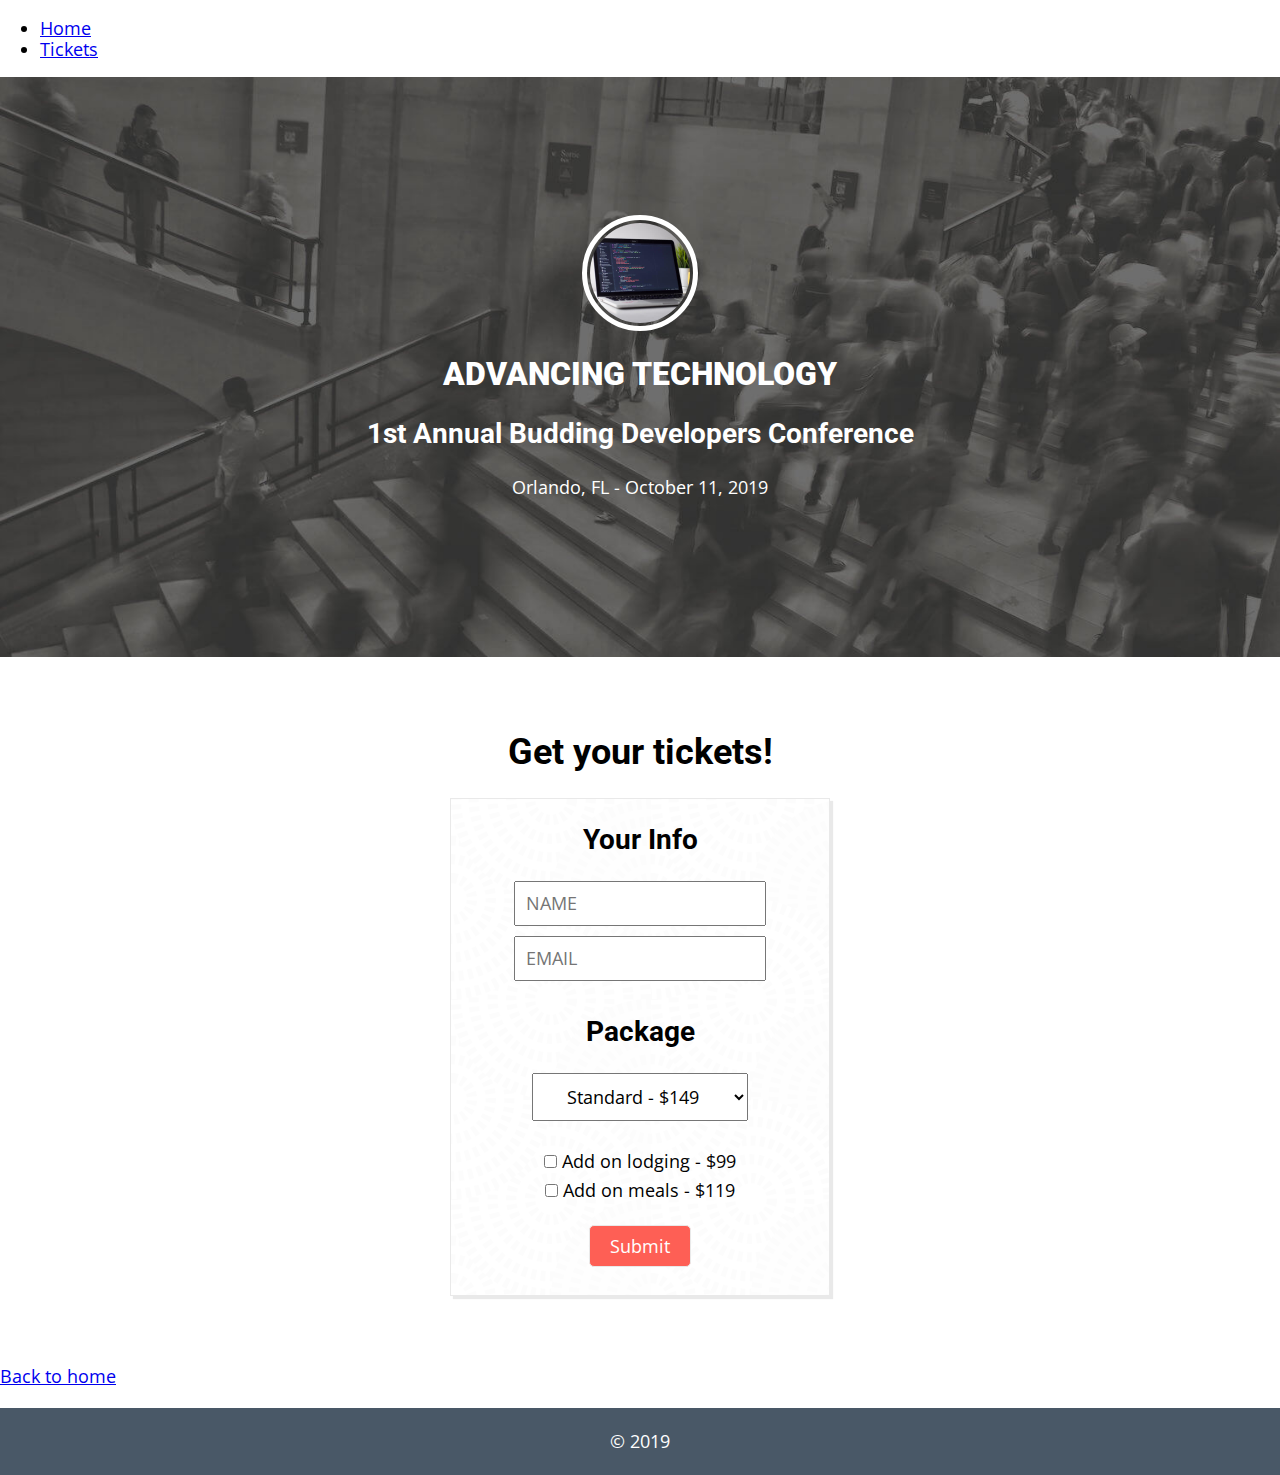
==== tickets.html @ 28ba3e19 "Initial commit" ====
<!DOCTYPE html>
<html>
    <head>
        <meta charset="UTF-8">
        <meta name="viewport" content="width=device-width, initial-scale=1.0">
        <link rel="stylesheet" href="css/normalize.css">
        <link rel="preconnect" href="https://fonts.googleapis.com">
        <link rel="preconnect" href="https://fonts.gstatic.com" crossorigin>
        <link href="https://fonts.googleapis.com/css2?family=Open+Sans:wght@400;700&family=Roboto:wght@700&display=swap" rel="stylesheet">
        <title>Advancing Technology Conference</title>
        <link rel="stylesheet" href="css/style.css">
    </head>
    <body>
        <nav>
            <div class="wrap"></div>
                <ul>
                    <li><a href="index.html">Home</a></li>
                    <li><a href="tickets.html">Tickets</a></li>
                </ul>
            </div>
        </nav>
        <header style="background: url('images/conference-hero.jpg'); background-size: cover; background-position: center;">
            <div class="wrap">
                <img src="images/hero-symbol.jpg" alt="Computer with code">
                <h2><strong>ADVANCING TECHNOLOGY</strong></h2>
                <h3>1st Annual Budding Developers Conference</h3>
                <p>Orlando, FL - October 11, 2019</p>
            </div>
        </header>
        <section id="tickets">
            <div class="wrap">
                <h1>Get your tickets!</h1>
                <div class="form">
                    <form method="post" action="">
                        <p>
                            <h3>Your Info</h3>
                            <div class="input-name">
                                <label>Name</label>
                                <input type="text" name="name" placeholder="NAME" required>
                            </div>
                            <div class="input-email">
                                <label>Email</label>
                                <input type="email" name="email" placeholder="EMAIL" required>
                            </div>
                        </p>
                        <h3>Package</h3>
                        <p>
                        <select name="plan">
                            <option value="1">Standard - $149</option>
                            <option value="2">Premium - $249</option>
                        </select>
                        </p>
                    </form>
                    <form method="post" action="">
                        <p>
                        <input type="checkbox" name="addon[lodging]" value="1"> Add on lodging - $99<br>
                        <input type="checkbox" name="addon[meals]" value="2"> Add on meals - $119<br>
                        <div>
                            <input type="submit" name="submit" value="Submit">
                        </div>
                        </p>
                    </form>
                </div>
            </div>
        </section>
        <p><a href="index.html"> Back to home</a></p>
        <footer>
            <div class="wrap">
                <p>&copy; 2019</p>
            </div>
        </footer>
    </body>
</html>
---- css/style.css ----
/* BASE STYLES */
h1, h2, h3, h4, h5, h6 {
    font-family: 'Roboto', sans-serif;
    margin: 25px 0;
}

h1 {
    font-size: 36px;
}

h2 {
    font-size: 32px;
}

h3 {
    font-size: 28px;
}

h4 {
    font-size: 24px;
}

h5 {
    font-size: 20px;
}

body {
    font-family: 'Open Sans', sans-serif;
    font-size: 18px;
    margin: 0 auto;
}

/* DEFAULTS */
nav div.wrap {
    padding: 0;
    margin: 0;
}

img {
    display: block;
    max-width: 100%;
}

section {
    overflow: auto;
}

.wrap {
    max-width: 1280px;
    margin: 0 auto;
    padding: 50px;
}

p {
    line-height: 1.4;
}

/******HOMEPAGE******/

/*header*/
header {
    text-align: center;
    color: #ffffff;
    padding: 88px 0;
}

header img {
    margin: 0 auto;
    width: 100px;
    border: 5px solid white;
    padding: 3px;
    border-radius: 100%;
}

/* Small blue sections */
.light-blue {
    background-color: #bdd5ea;
}

/* Three-points */
.three-points-section {
    min-height: 400px;
}

.three-points-section img {
    width: 300px;
    margin: 0 auto;
    border-radius: 100%;
}

.three-points-section img:hover {
    border: 3px solid black;
}

.three-points-section-image {
    width: 40%;
    float: left;
}

.three-points-section-text {
    width: 60%;
    float: left;
    margin-top: 0;
}

/* Table */

table {
    padding: 0 80px;
}

.table-title {
    padding: 30px;
    font-size: 24px;
}

th:not(.table-title), td {
    border: 1px solid #bdd5ea;
    text-align: center;
    padding: 20px;
}

th:not(.table-title) {
    color: white;
    background-color: #495867;
}

td {
    background-color: white;
}

.button {
    background-color: #fe5f55;
    color: white;
    padding: 5px 15px;
    border-radius: 10px;
    text-decoration: none;
}

/* Schedule */
#schedule {
    padding-bottom: 20px;
}

.schedule-col1 {
    background: url('/images/swirl.png');
    display: inline-block;
    width: 48%;
    float: left;
    border: 1px solid #e9e9e9;
    margin: 6px;
    box-shadow: 3px 3px 1px #e9e9e9;
}

.schedule-col2 {
    background: url('/images/swirl.png');
    display: inline-block;
    width: 48%;
    float: right;
    border: 1px solid #e9e9e9;
    margin: 6px;
    box-shadow: 3px 3px 1px #e9e9e9;
}

.schedule-section img {
    width: 150px;
    margin: 0 auto;
    border-radius: 100px;
}

.schedule-col-day {
    text-align: center;
}

.schedule-section {
    min-height: 200px;
}

.schedule-section-image {
    width: 40%;
    float: left;
    padding-top: 20px;
}

.schedule-section-text {
    width: 60%;
    float: left;
}

/* Get Tickets Section */
#get-tickets {
    text-align: center;
}

/* Footer */

footer {
    text-align: center;
    background-color: #495867;
    color: white;
}

footer div.wrap{
    padding: 3px 0;
}

/******TICKETS******/
#tickets {
    text-align: center;
    margin: 0 auto;
    padding: 0;
}

.input-name label {
    display: none;
}

.input-email label {
    display: none;
}

input {
    padding: 10px;
    margin-bottom: 10px;
}

select {
    padding: 10px 30px;
    margin-bottom: 10px;
}

input[type="submit"] {
    background-color: #fe5f55;
    border: 1px solid #e9e9e9;
    color: white;
    border-radius: 5px;
    padding: 10px 20px;
}

.form {
    background: url('/images/swirl.png');
    border: 1px solid #e9e9e9;
    box-shadow: 3px 3px 1px #e9e9e9;
    margin: 0 400px;
}
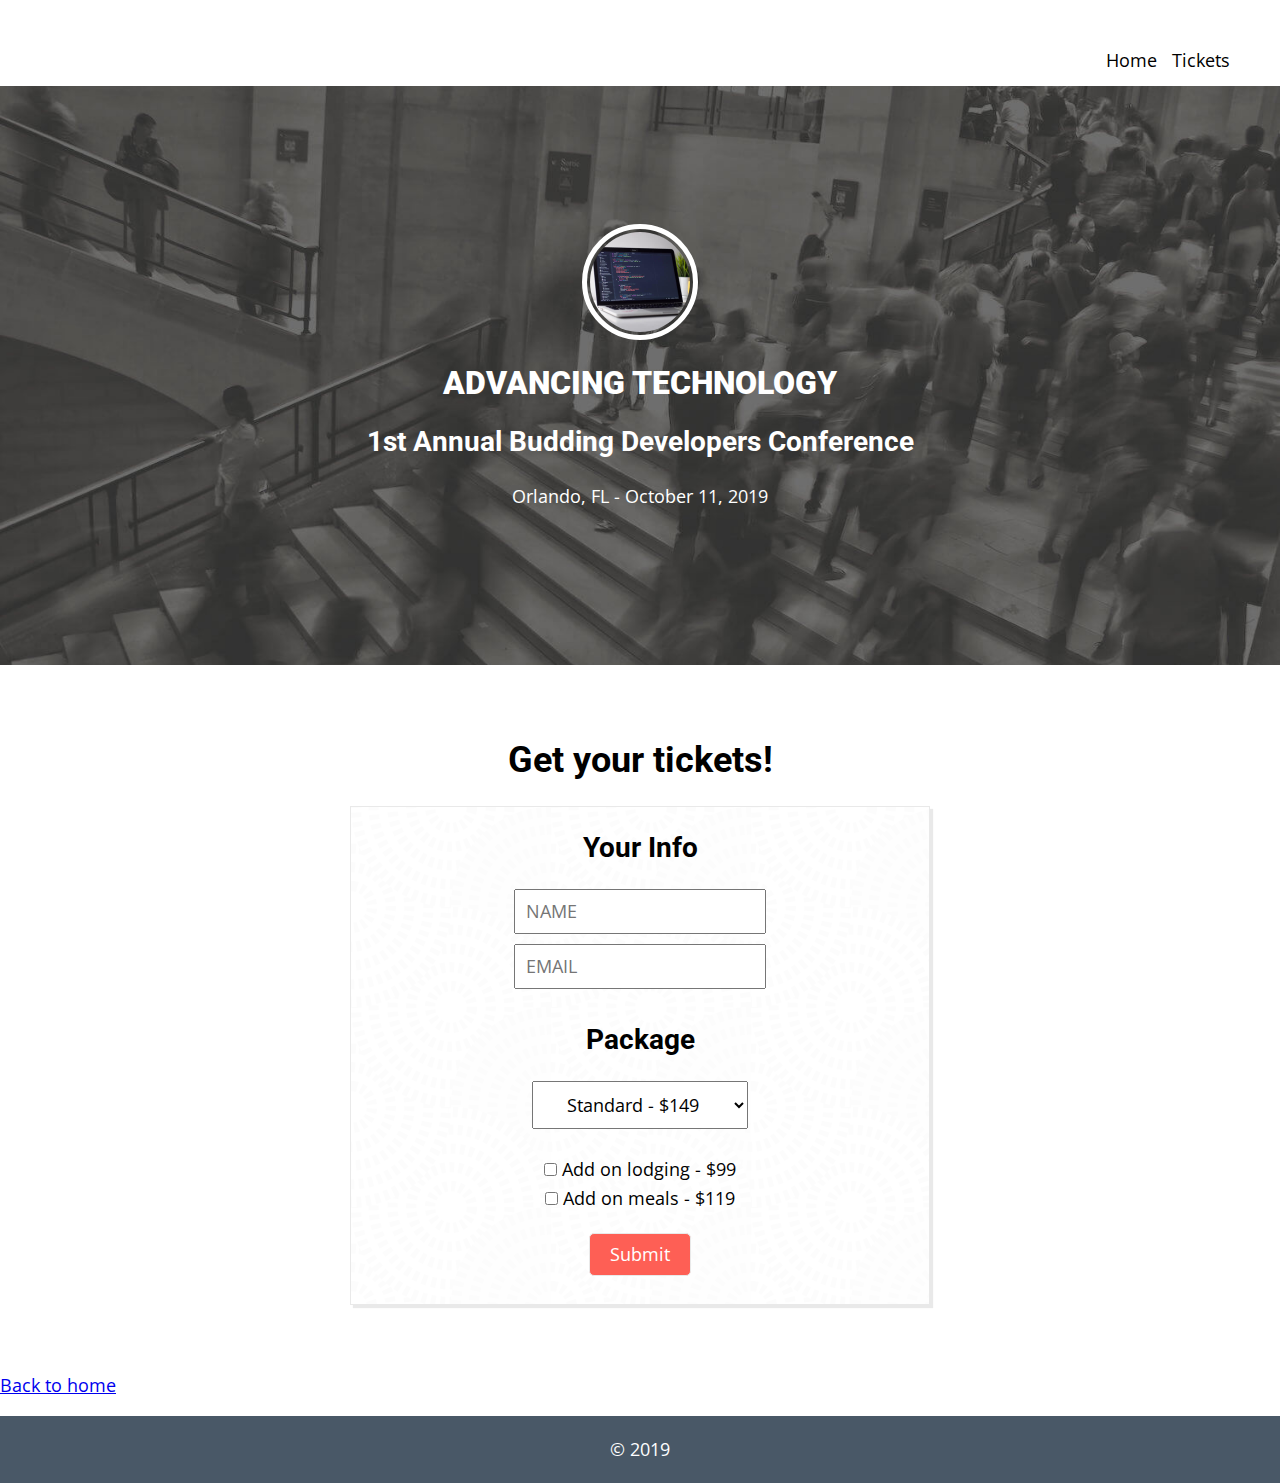
==== commit 055db77d: "Second commit: Flexbox and RWD" ====
--- a/tickets.html
+++ b/tickets.html
@@ -12,11 +12,9 @@
     </head>
     <body>
         <nav>
-            <div class="wrap"></div>
-                <ul>
-                    <li><a href="index.html">Home</a></li>
-                    <li><a href="tickets.html">Tickets</a></li>
-                </ul>
+            <div class="wrap">
+                    <a href="index.html">Home</a>
+                    <a href="tickets.html">Tickets</a>
             </div>
         </nav>
         <header style="background: url('images/conference-hero.jpg'); background-size: cover; background-position: center;">
--- a/css/style.css
+++ b/css/style.css
@@ -31,11 +31,6 @@
 }
 
 /* DEFAULTS */
-nav div.wrap {
-    padding: 0;
-    margin: 0;
-}
-
 img {
     display: block;
     max-width: 100%;
@@ -56,6 +51,19 @@
 }
 
 /******HOMEPAGE******/
+
+/* Nav */
+nav div.wrap {
+    display: flex;
+    justify-content: end;
+    padding-bottom: 15px;
+}
+
+nav div.wrap a {
+    padding-left: 15px;
+    text-decoration: none;
+    color: black;
+}
 
 /*header*/
 header {
@@ -77,9 +85,22 @@
     background-color: #bdd5ea;
 }
 
+/* Expectations */
+ul {
+    padding-inline-start: 0;
+}
+
+.expectations {
+    display: flex;
+    justify-content: space-evenly;
+}
+
 /* Three-points */
 .three-points-section {
+    display: flex;
     min-height: 400px;
+    align-items: center;
+    justify-content: space-evenly;
 }
 
 .three-points-section img {
@@ -106,7 +127,7 @@
 /* Table */
 
 table {
-    padding: 0 80px;
+    padding: 0 80px 0 80px;
 }
 
 .table-title {
@@ -241,5 +262,133 @@
     background: url('/images/swirl.png');
     border: 1px solid #e9e9e9;
     box-shadow: 3px 3px 1px #e9e9e9;
-    margin: 0 400px;
+    margin: 0 300px;
+}
+
+/******* Media Queries ******/
+
+@media only screen and (max-width: 1022px) {
+    .schedule-section-image {
+        display: none;
+    }
+    .schedule-section-text {
+        margin: 0 auto;
+        float: none;
+    }
+    .form {
+        margin: 0 200px;
+    }
+}
+
+@media only screen and (max-width: 768px) {
+    body {
+        font-size: 17px;
+    } 
+
+    h1 {
+        font-size: 32px;
+    }
+
+    h2 {
+        font-size: 30px;
+    }
+
+    h3 {
+        font-size: 26px;
+    }
+
+    h4 {
+        font-size: 22px;
+    }
+
+    /*Header*/
+    .wrap {
+        padding: 15px;
+    }
+
+    nav div.wrap {
+        padding-top: 50px;
+    }
+
+    /* Three-points */
+    .three-points-section {
+        min-height: 400px;
+    }
+
+    .three-points-section img {
+        width: 300px;
+        margin: 0 auto;
+        border-radius: 100%;
+    }
+
+    .three-points-section img:hover {
+        border: 3px solid black;
+    }
+
+    .three-points-section-image {
+        width: 40%;
+        float: left;
+    }
+
+    .three-points-section-text {
+        width: 60%;
+        float: left;
+        margin-top: 0;
+    }
+    .three-points-section-image {
+        flex-basis: 300px;
+    }
+    table {
+        padding: 0 50px 50px 50px;
+    }
+    .schedule-col1, .schedule-col2 {
+        display: block;
+        width: 97%;
+    }
+    .form {
+        margin: 0 auto;
+    }
+}
+
+@media only screen and (max-width: 479px) {
+    .wrap {
+        padding: 0;
+    }
+
+    nav div.wrap {
+        padding-top: 40px;
+        padding-right: 20px;
+    }
+
+    body {
+        font-size: 16px;
+    } 
+
+    h1 {
+        font-size: 28px;
+    }
+
+    h2 {
+        font-size: 24px;
+    }
+
+    h3 {
+        font-size: 22px;
+    }
+
+    h4 {
+        font-size: 20px;
+    }
+
+    .expectations {
+        flex-direction: column;
+        align-items: center;
+    }
+
+    .three-points-section-image {
+        display: none;
+    }
+    table {
+        padding: 0 25px 25px 25px;
+    }
 }